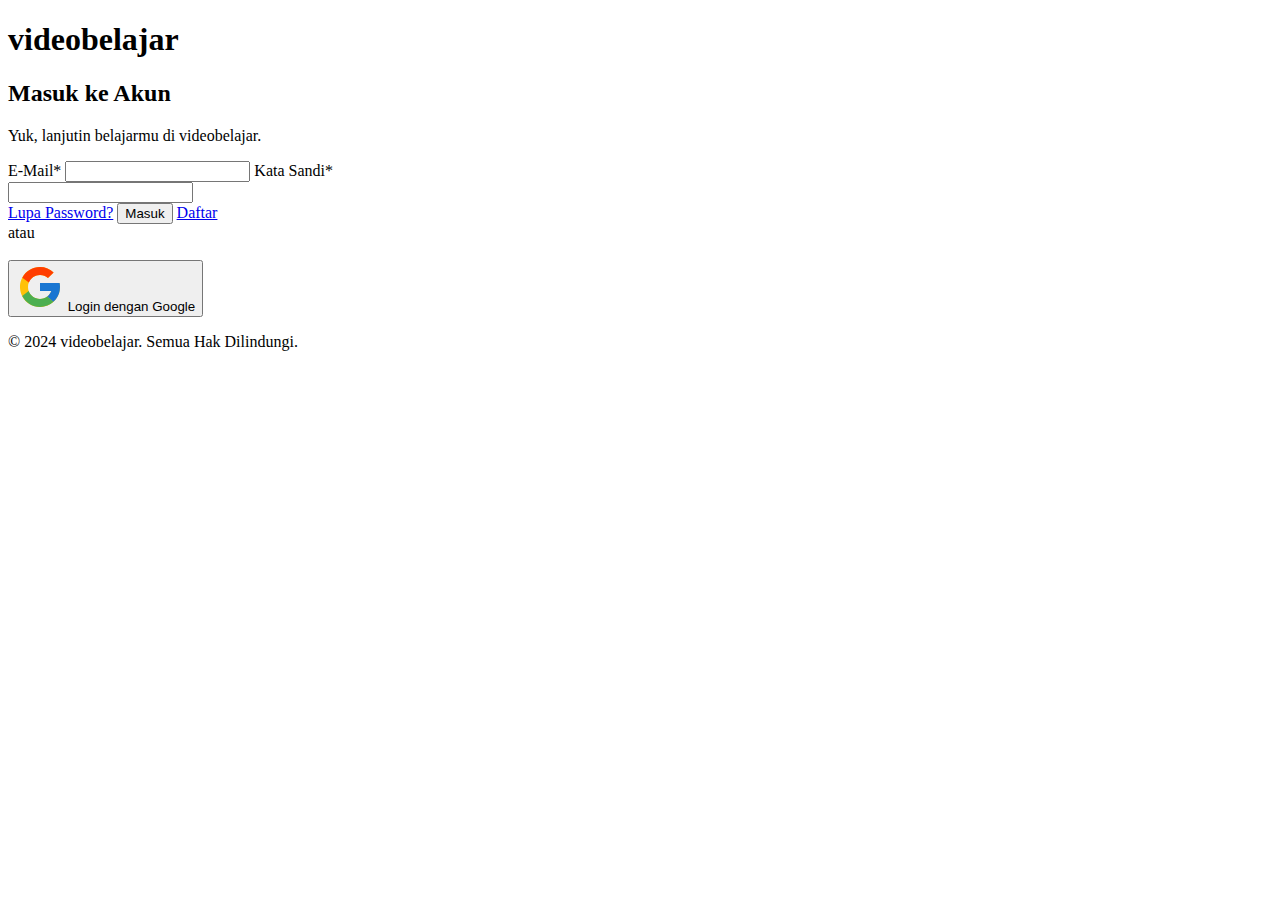
==== login.html @ 0db7c5a0 "update document" ====
<!DOCTYPE html>
<html lang="en">
  <head>
    <meta charset="UTF-8" />
    <meta http-equiv="X-UA-Compatible" content="IE=edge" />
    <meta name="viewport" content="width=device-width, initial-scale=1.0" />
    <title>Login - videobelajar</title>
    <link rel="stylesheet" href="css/login.css" />
    <link
      rel="stylesheet"
      href="https://cdn.materialdesignicons.com/5.4.55/css/materialdesignicons.min.css"
    />
  </head>
  <body>
    <!-- Header -->
    <header>
      <div  class="logo">
          <h1>video<span class="logo-2">belajar</span></h1>
        </div>
      </div>
    </header>

    <!-- Main Content -->
    <main>
      <section class="login">
        <h2>Masuk ke Akun</h2>
        <p>Yuk, lanjutin belajarmu di videobelajar.</p>

        <form action="index.html" method="get">
          <label for="email">E-Mail<span class="required">*</span></label>
          <input type="email" id="email" name="email" required />

          <label for="password"
            >Kata Sandi<span class="required">*</span></label
          >
          <div class="password-container">
            <input type="password" id="password" name="password" required />
            <span class="password-icon mdi mdi-eye-off"></span>
          </div>
          <a href="#" class="forgot-password">Lupa Password?</a>

          <button type="submit" class="login-button">Masuk</button>
          <a href="register.html" class="register-button">Daftar</a>

          <div class="google-login">
            <div class="line">atau</div>
            <br />
            <button type="button" class="google-button">
              <img
                src="icons/google-icon.svg"
                alt="Google Login"
                class="google-icon"
              />
              Login dengan Google
            </button>
          </div>
        </form>
      </section>
    </main>

    <!-- Footer -->
    <footer>
      <p>&copy; 2024 videobelajar. Semua Hak Dilindungi.</p>
    </footer>
  </body>
</html>
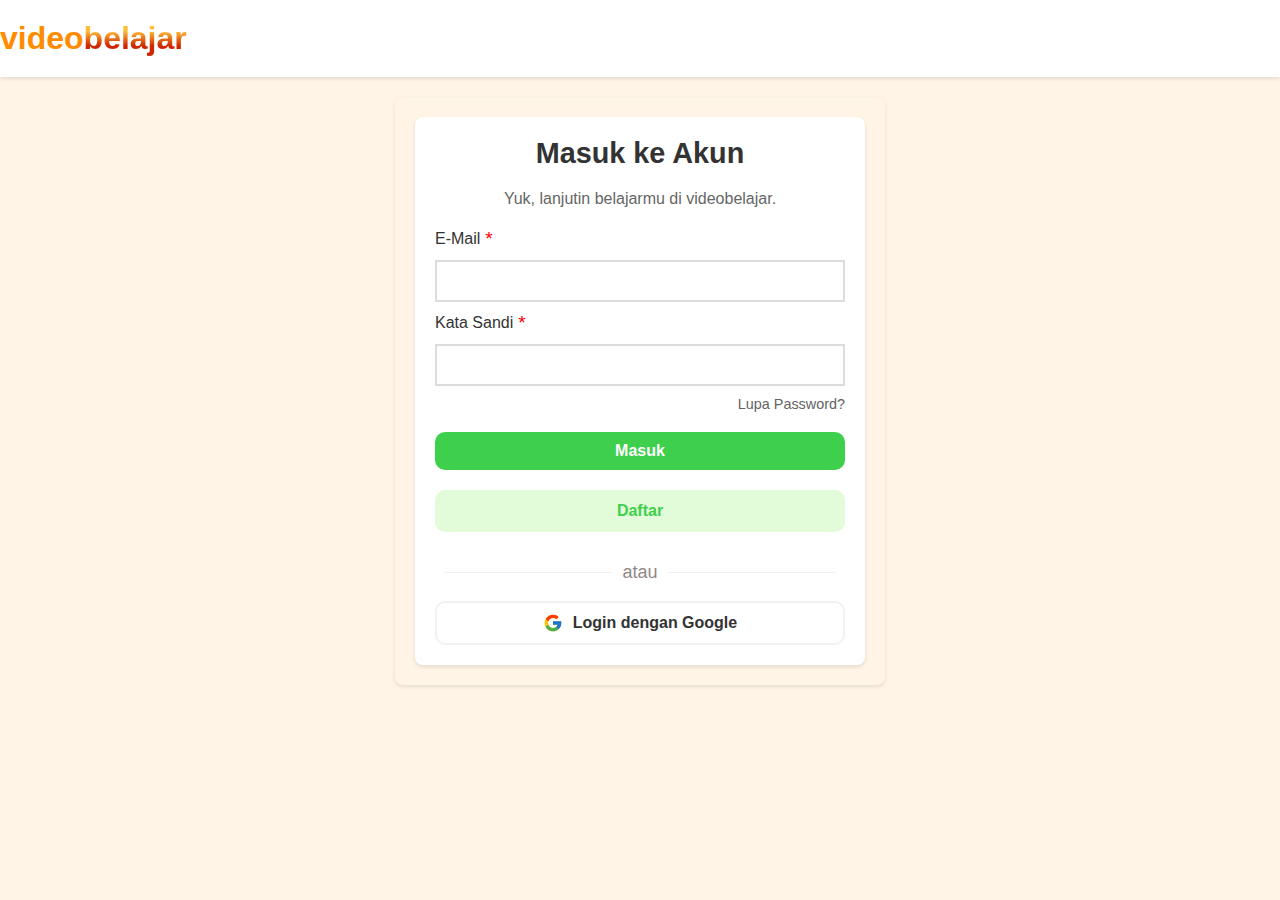
==== commit 986e7546: "update link css" ====
--- a/login.html
+++ b/login.html
@@ -57,10 +57,5 @@
         </form>
       </section>
     </main>
-
-    <!-- Footer -->
-    <footer>
-      <p>&copy; 2024 videobelajar. Semua Hak Dilindungi.</p>
-    </footer>
   </body>
 </html>
--- a/css/login.css
+++ b/css/login.css
@@ -0,0 +1,286 @@
+/* Reset beberapa styling default browser */
+body,
+h1,
+h2,
+p,
+form,
+input,
+button {
+  margin: 0;
+  padding: 0;
+  font-family: "Poppins", sans-serif;
+}
+
+/* Styling umum untuk body */
+body {
+  background-color: #fff4e6; /* Warna latar belakang cream untuk halaman */
+  color: #333; /* Warna teks umum */
+}
+
+/* Styling header untuk semua halaman */
+header {
+  background-color: #ffffff; /* Warna latar belakang putih untuk header */
+  padding: 20px 0;
+  box-shadow: 0 2px 4px rgba(0, 0, 0, 0.1); /* Sedikit bayangan untuk memberikan efek kedalaman */
+}
+
+header .container {
+  width: 80%;
+  margin: 0 auto;
+  display: flex;
+  justify-content: space-between;
+  align-items: center;
+}
+.logo h1 {
+  font-size: 2em;
+  font-weight: bold;
+  color: #ff8c00; /* Warna default untuk teks "video" */
+  margin: 0;
+  padding: 0;
+  position: relative; /* Untuk memastikan pseudo-elemen `::after` berada di bawah teks */
+}
+
+.logo h1 span.logo-2 {
+  background: linear-gradient(
+    to bottom,
+    #ffbd3a 30%,
+    #ce2600 70%
+  ); /* Gradien dari oranye muda ke oranye tua */
+  display: inline-block;
+  -webkit-background-clip: text;
+  -webkit-text-fill-color: transparent;
+  color: transparent; /* Membuat warna teks transparan agar gradien terlihat */
+  font-weight: bold; /* Membuat teks lebih tebal */
+  position: relative; /* Untuk memastikan pseudo-elemen `::after` berada di bawah teks */
+}
+
+.logo h1 span.logo-2::after {
+  content: "";
+  position: absolute;
+  bottom: -5px; /* Jarak setengah lingkaran dari teks, disesuaikan agar lebih dekat */
+  left: 0;
+  right: 0;
+  height: 10px; /* Tinggi setengah lingkaran, disesuaikan agar lebih kecil */
+  background: radial-gradient(
+    circle at bottom center,
+    #ce2600 5%,
+    transparent 10%
+  );
+  border-radius: 50% 50% 0 0; /* Membentuk setengah lingkaran */
+  z-index: -1; /* Menempatkan setengah lingkaran di belakang teks */
+}
+
+/* Styling untuk menu */
+.menu ul {
+  list-style: none;
+  padding: 0;
+  margin: 0;
+  display: flex;
+}
+
+.menu ul li {
+  margin: 0 15px;
+}
+
+.menu ul li a {
+  text-decoration: none;
+  color: #007bff; /* Warna tautan */
+  font-weight: bold;
+}
+
+.menu ul li a:hover {
+  text-decoration: underline;
+}
+
+/* Styling untuk main content */
+main {
+  background-color: #fff4e6; /* Warna latar belakang cream untuk konten utama */
+  padding: 20px;
+  border-radius: 8px;
+  box-shadow: 0 2px 4px rgba(0, 0, 0, 0.1); /* Sedikit bayangan untuk memberikan efek kedalaman */
+  max-width: 450px;
+  margin: 20px auto;
+}
+
+/* Styling untuk login section */
+.login {
+  background-color: #ffffff; /* Warna latar belakang putih untuk form login */
+  padding: 20px;
+  border-radius: 8px;
+  box-shadow: 0 2px 4px rgba(0, 0, 0, 0.1); /* Sedikit bayangan untuk memberikan efek kedalaman */
+}
+
+.login h2 {
+  font-size: 1.8em;
+  color: #333;
+  margin-bottom: 20px;
+  text-align: center;
+}
+
+.login p {
+  text-align: center;
+  color: #666;
+  margin-bottom: 20px;
+}
+
+/* Styling untuk form */
+form {
+  display: flex;
+  flex-direction: column;
+  gap: 10px;
+}
+
+/* Styling untuk label */
+label {
+  display: flex;
+  align-items: center;
+  position: relative; /* Position relative untuk penempatan bintang */
+  font-size: 1em; /* Ukuran font untuk label */
+}
+
+/* Styling untuk label bintang merah */
+label .required {
+  color: red; /* Warna merah untuk bintang */
+  margin-left: 5px; /* Jarak antara label dan bintang */
+  font-size: 1.2em; /* Ukuran font bintang */
+}
+
+/* Styling untuk input */
+input {
+  width: 100%; /* Memastikan input mengisi lebar kontainer */
+  padding: 10px;
+  border: 2px solid #dcdcdc; /* Menghilangkan border */
+  border-radius: px; /* Membuat sudut lebih melengkung */
+  font-size: 1em;
+  box-sizing: border-box; /* Menghitung padding dan border dalam lebar total */
+}
+
+/* Styling untuk password container */
+.password-container {
+  position: relative;
+}
+
+.password-container input {
+  padding-right: 40px; /* Ruang untuk ikon mata */
+}
+
+/* Styling untuk password icon */
+.password-icon {
+  position: absolute;
+  top: 50%;
+  right: 10px;
+  transform: translateY(-50%);
+  font-size: 1.2em;
+  color: #333; /* Warna ikon mata */
+  cursor: pointer;
+}
+
+/* Styling untuk form actions */
+.forgot-password {
+  color: #626364; /* Warna biru untuk link lupa password */
+  text-decoration: none;
+  font-size: 0.9em;
+  margin-bottom: 10px; /* Space below the link */
+  display: block;
+  text-align: right;
+}
+.forgot-password:hover {
+  text-decoration: underline;
+}
+
+/* Styling untuk buttons */
+button {
+  padding: 10px;
+  border-radius: 10px; /* Membuat sudut lebih melengkung */
+  cursor: pointer;
+  font-size: 1em;
+  width: 100%; /* Ensure buttons are full width */
+  border: 0px solid transparent; /* Border transparan untuk tombol */
+  background-color: transparent; /* Warna tombol transparan */
+  font-weight: bolder;
+}
+
+/* Styling untuk tombol login */
+.login-button {
+  background-color: #3ecf4c; /* Warna latar belakang hijau untuk tombol Masuk */
+  color: #fff; /* Warna teks putih untuk tombol Masuk */
+  border-color: #159834; /* Warna border hijau */
+  margin-top: 10px, 26px, 10px, 26px;
+}
+
+.login-button:hover {
+  background-color: #047b1d; /*Warna hijau lebih gelap saat hover */
+  color: #fff;
+  border: 2px solid #dcdcdc;
+}
+
+/* Styling untuk tombol daftar */
+.register-button {
+  color: #3ecf4c; /* Warna teks hijau */
+  background-color: #e2fcd9; /* Warna latar belakang hijau muda */
+  border: 2px solid transparent; /* Border transparan */
+  margin-top: 10px;
+  text-align: center;
+  display: block;
+  padding: 10px;
+  border-radius: 10px; /* Membuat sudut lebih melengkung */
+  text-decoration: none;
+  font-weight: bolder;
+}
+
+.register-button:hover {
+  background-color: #28a745; /* Warna hijau saat hover */
+  color: #fff;
+  border: 2px solid #28a745; /* Border hijau saat hover */
+}
+
+/* Styling untuk Google login */
+.line {
+  display: flex;
+  align-items: center;
+  color: #8f8888;
+}
+.line::before,
+.line::after {
+  content: "";
+  flex: 1;
+  border-bottom: 1px solid #f1f1f1; /* Ganti dengan warna garis yang diinginkan */
+  margin: 0 10px; /* Jarak antara garis dengan teks */
+}
+.line {
+  font-weight: 400;
+  font-size: 18px; /* Ganti ukuran font sesuai kebutuhan */
+}
+
+/* Styling untuk Google login */
+.google-login {
+  text-align: center;
+  margin-top: 20px;
+}
+
+.google-button {
+  display: flex;
+  align-items: center;
+  justify-content: center;
+  padding: 10px;
+  background-color: transparent; /* Menghapus latar belakang */
+  color: #333; /* Warna teks hitam */
+  border: 0px solid #ccc; /* Warna border abu-abu */
+  border-radius: 10px; /* Membuat sudut lebih melengkung */
+  cursor: pointer;
+  font-size: 1em;
+  border: 2px solid #f1f1f1;
+}
+
+.google-button img.google-icon {
+  width: 20px;
+  margin-right: 10px;
+}
+
+/* Styling untuk footer */
+footer {
+  text-align: center;
+  margin-top: 20px;
+  font-size: 0.9em;
+  color: #666;
+}
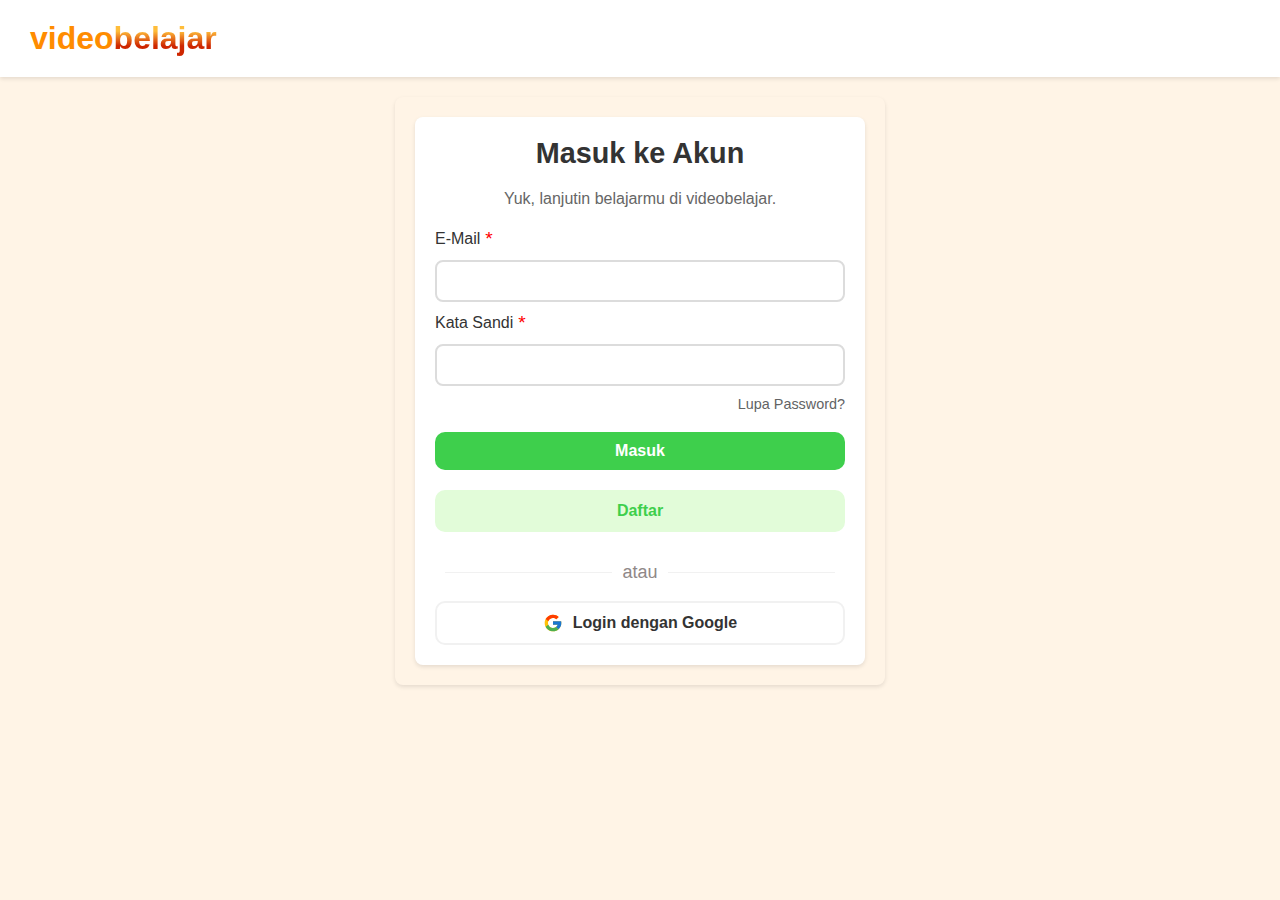
==== commit d03484b0: "update style" ====
--- a/login.html
+++ b/login.html
@@ -26,7 +26,7 @@
         <h2>Masuk ke Akun</h2>
         <p>Yuk, lanjutin belajarmu di videobelajar.</p>
 
-        <form action="index.html" method="get">
+        <form action="/home/index.html" method="get">
           <label for="email">E-Mail<span class="required">*</span></label>
           <input type="email" id="email" name="email" required />
 
--- a/css/login.css
+++ b/css/login.css
@@ -13,61 +13,64 @@
 
 /* Styling umum untuk body */
 body {
-  background-color: #fff4e6; /* Warna latar belakang cream untuk halaman */
-  color: #333; /* Warna teks umum */
+  background-color: #fff4e6;
+  color: #333;
 }
 
 /* Styling header untuk semua halaman */
 header {
-  background-color: #ffffff; /* Warna latar belakang putih untuk header */
+  background-color: #ffffff;
   padding: 20px 0;
-  box-shadow: 0 2px 4px rgba(0, 0, 0, 0.1); /* Sedikit bayangan untuk memberikan efek kedalaman */
+  box-shadow: 0 2px 4px rgba(0, 0, 0, 0.1);
 }
 
 header .container {
   width: 80%;
   margin: 0 auto;
   display: flex;
-  justify-content: space-between;
-  align-items: center;
-}
+  justify-content: center;
+  align-items: center;
+  position: relative;
+}
+
+/* Modifikasi logo agar agak ke kanan */
+.logo {
+  margin-left: 30px;
+}
+
 .logo h1 {
   font-size: 2em;
   font-weight: bold;
-  color: #ff8c00; /* Warna default untuk teks "video" */
+  color: #ff8c00;
   margin: 0;
   padding: 0;
-  position: relative; /* Untuk memastikan pseudo-elemen `::after` berada di bawah teks */
+  position: relative;
 }
 
 .logo h1 span.logo-2 {
-  background: linear-gradient(
-    to bottom,
-    #ffbd3a 30%,
-    #ce2600 70%
-  ); /* Gradien dari oranye muda ke oranye tua */
+  background: linear-gradient(to bottom, #ffbd3a 30%, #ce2600 70%);
   display: inline-block;
   -webkit-background-clip: text;
   -webkit-text-fill-color: transparent;
-  color: transparent; /* Membuat warna teks transparan agar gradien terlihat */
-  font-weight: bold; /* Membuat teks lebih tebal */
-  position: relative; /* Untuk memastikan pseudo-elemen `::after` berada di bawah teks */
+  color: transparent;
+  font-weight: bold;
+  position: relative;
 }
 
 .logo h1 span.logo-2::after {
   content: "";
   position: absolute;
-  bottom: -5px; /* Jarak setengah lingkaran dari teks, disesuaikan agar lebih dekat */
+  bottom: -5px;
   left: 0;
   right: 0;
-  height: 10px; /* Tinggi setengah lingkaran, disesuaikan agar lebih kecil */
+  height: 10px;
   background: radial-gradient(
     circle at bottom center,
     #ce2600 5%,
     transparent 10%
   );
-  border-radius: 50% 50% 0 0; /* Membentuk setengah lingkaran */
-  z-index: -1; /* Menempatkan setengah lingkaran di belakang teks */
+  border-radius: 50% 50% 0 0;
+  z-index: -1;
 }
 
 /* Styling untuk menu */
@@ -84,7 +87,7 @@
 
 .menu ul li a {
   text-decoration: none;
-  color: #007bff; /* Warna tautan */
+  color: #007bff;
   font-weight: bold;
 }
 
@@ -94,20 +97,20 @@
 
 /* Styling untuk main content */
 main {
-  background-color: #fff4e6; /* Warna latar belakang cream untuk konten utama */
+  background-color: #fff4e6;
   padding: 20px;
   border-radius: 8px;
-  box-shadow: 0 2px 4px rgba(0, 0, 0, 0.1); /* Sedikit bayangan untuk memberikan efek kedalaman */
+  box-shadow: 0 2px 4px rgba(0, 0, 0, 0.1);
   max-width: 450px;
   margin: 20px auto;
 }
 
 /* Styling untuk login section */
 .login {
-  background-color: #ffffff; /* Warna latar belakang putih untuk form login */
+  background-color: #ffffff;
   padding: 20px;
   border-radius: 8px;
-  box-shadow: 0 2px 4px rgba(0, 0, 0, 0.1); /* Sedikit bayangan untuk memberikan efek kedalaman */
+  box-shadow: 0 2px 4px rgba(0, 0, 0, 0.1);
 }
 
 .login h2 {
@@ -134,25 +137,25 @@
 label {
   display: flex;
   align-items: center;
-  position: relative; /* Position relative untuk penempatan bintang */
-  font-size: 1em; /* Ukuran font untuk label */
+  position: relative;
+  font-size: 1em;
 }
 
 /* Styling untuk label bintang merah */
 label .required {
-  color: red; /* Warna merah untuk bintang */
-  margin-left: 5px; /* Jarak antara label dan bintang */
-  font-size: 1.2em; /* Ukuran font bintang */
+  color: red;
+  margin-left: 5px;
+  font-size: 1.2em;
 }
 
 /* Styling untuk input */
 input {
-  width: 100%; /* Memastikan input mengisi lebar kontainer */
-  padding: 10px;
-  border: 2px solid #dcdcdc; /* Menghilangkan border */
-  border-radius: px; /* Membuat sudut lebih melengkung */
-  font-size: 1em;
-  box-sizing: border-box; /* Menghitung padding dan border dalam lebar total */
+  width: 100%;
+  padding: 10px;
+  border: 2px solid #dcdcdc;
+  border-radius: 8px;
+  font-size: 1em;
+  box-sizing: border-box;
 }
 
 /* Styling untuk password container */
@@ -161,7 +164,7 @@
 }
 
 .password-container input {
-  padding-right: 40px; /* Ruang untuk ikon mata */
+  padding-right: 40px;
 }
 
 /* Styling untuk password icon */
@@ -171,19 +174,20 @@
   right: 10px;
   transform: translateY(-50%);
   font-size: 1.2em;
-  color: #333; /* Warna ikon mata */
+  color: #333;
   cursor: pointer;
 }
 
 /* Styling untuk form actions */
 .forgot-password {
-  color: #626364; /* Warna biru untuk link lupa password */
+  color: #626364;
   text-decoration: none;
   font-size: 0.9em;
-  margin-bottom: 10px; /* Space below the link */
+  margin-bottom: 10px;
   display: block;
   text-align: right;
 }
+
 .forgot-password:hover {
   text-decoration: underline;
 }
@@ -191,47 +195,46 @@
 /* Styling untuk buttons */
 button {
   padding: 10px;
-  border-radius: 10px; /* Membuat sudut lebih melengkung */
+  border-radius: 10px;
   cursor: pointer;
   font-size: 1em;
-  width: 100%; /* Ensure buttons are full width */
-  border: 0px solid transparent; /* Border transparan untuk tombol */
-  background-color: transparent; /* Warna tombol transparan */
+  width: 100%;
+  border: 0px solid transparent;
+  background-color: transparent;
   font-weight: bolder;
 }
 
 /* Styling untuk tombol login */
 .login-button {
-  background-color: #3ecf4c; /* Warna latar belakang hijau untuk tombol Masuk */
-  color: #fff; /* Warna teks putih untuk tombol Masuk */
-  border-color: #159834; /* Warna border hijau */
-  margin-top: 10px, 26px, 10px, 26px;
+  background-color: #3ecf4c;
+  color: #fff;
+  border-color: #159834;
 }
 
 .login-button:hover {
-  background-color: #047b1d; /*Warna hijau lebih gelap saat hover */
+  background-color: #047b1d;
   color: #fff;
   border: 2px solid #dcdcdc;
 }
 
 /* Styling untuk tombol daftar */
 .register-button {
-  color: #3ecf4c; /* Warna teks hijau */
-  background-color: #e2fcd9; /* Warna latar belakang hijau muda */
-  border: 2px solid transparent; /* Border transparan */
+  color: #3ecf4c;
+  background-color: #e2fcd9;
+  border: 2px solid transparent;
   margin-top: 10px;
   text-align: center;
   display: block;
   padding: 10px;
-  border-radius: 10px; /* Membuat sudut lebih melengkung */
+  border-radius: 10px;
   text-decoration: none;
   font-weight: bolder;
 }
 
 .register-button:hover {
-  background-color: #28a745; /* Warna hijau saat hover */
+  background-color: #28a745;
   color: #fff;
-  border: 2px solid #28a745; /* Border hijau saat hover */
+  border: 2px solid #28a745;
 }
 
 /* Styling untuk Google login */
@@ -240,16 +243,18 @@
   align-items: center;
   color: #8f8888;
 }
+
 .line::before,
 .line::after {
   content: "";
   flex: 1;
-  border-bottom: 1px solid #f1f1f1; /* Ganti dengan warna garis yang diinginkan */
-  margin: 0 10px; /* Jarak antara garis dengan teks */
-}
+  border-bottom: 1px solid #f1f1f1;
+  margin: 0 10px;
+}
+
 .line {
   font-weight: 400;
-  font-size: 18px; /* Ganti ukuran font sesuai kebutuhan */
+  font-size: 18px;
 }
 
 /* Styling untuk Google login */
@@ -263,10 +268,10 @@
   align-items: center;
   justify-content: center;
   padding: 10px;
-  background-color: transparent; /* Menghapus latar belakang */
-  color: #333; /* Warna teks hitam */
-  border: 0px solid #ccc; /* Warna border abu-abu */
-  border-radius: 10px; /* Membuat sudut lebih melengkung */
+  background-color: transparent;
+  color: #333;
+  border: 0px solid #ccc;
+  border-radius: 10px;
   cursor: pointer;
   font-size: 1em;
   border: 2px solid #f1f1f1;
